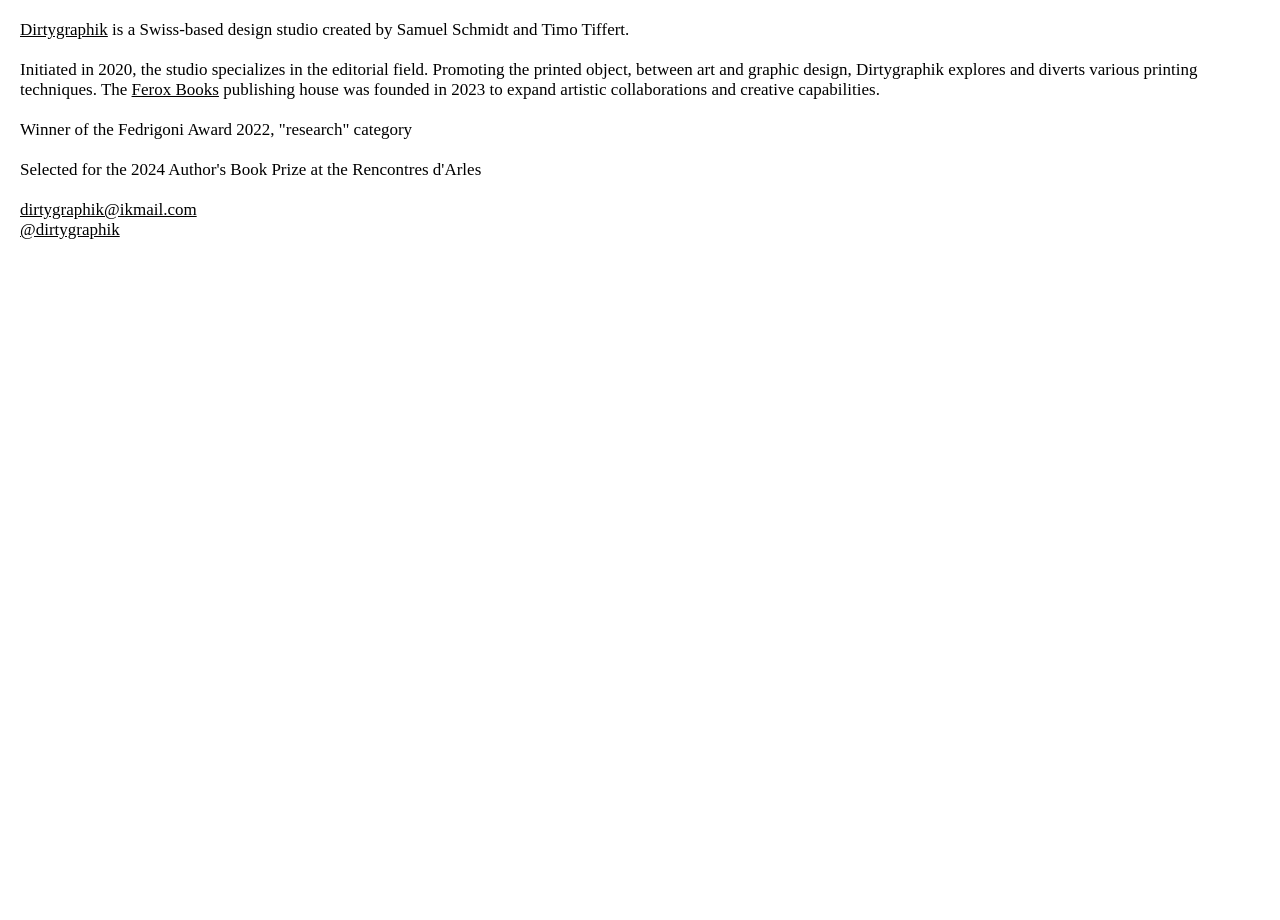
==== contact/index.html @ 69ed5bec "remove .html from urls" ====
<!DOCTYPE html>
<html lang="en">
<head>
    <meta charset="UTF-8">
    <meta name="viewport" content="width=device-width, initial-scale=1.0">
    <title>Contact - Dirtygraphik</title>
    <link rel="stylesheet" href="style.css">
</head>
<body>
    <div>
        <a href="/" title="Accueil">Dirtygraphik</a> is a Swiss-based design studio created by Samuel Schmidt and Timo Tiffert.
        <br>
        <br>
        Initiated in 2020, the studio specializes in the editorial field. Promoting the printed object, between art and graphic design, Dirtygraphik explores and diverts various printing techniques. The <a href="https://feroxbooks.ch/" target="_blank">Ferox Books</a> publishing house was founded in 2023 to expand artistic collaborations and creative capabilities.
        <br>
        <br>
        Winner of the Fedrigoni Award 2022, "research" category
        <br>
        <br>
        Selected for the 2024 Author's Book Prize at the Rencontres d'Arles
        <br>
        <br>
        <a href="mailto:dirtygraphik@ikmail.com">dirtygraphik@ikmail.com</a>
        <br>
        <a href="https://www.instagram.com/dirtygraphik/ " target="_blank">@dirtygraphik</a>
    </div>

</body>
</html>
---- contact/style.css ----
html, body {
    margin: 0;
    height: 100%;
    font-family: Continental;
}

div{
    margin: 20px;
    font-size: 17px;
}

a{
    color: black;
}

@font-face {
    font-family: Continental;
    src: url("font/ContinentalMedium.otf") format("opentype");
}
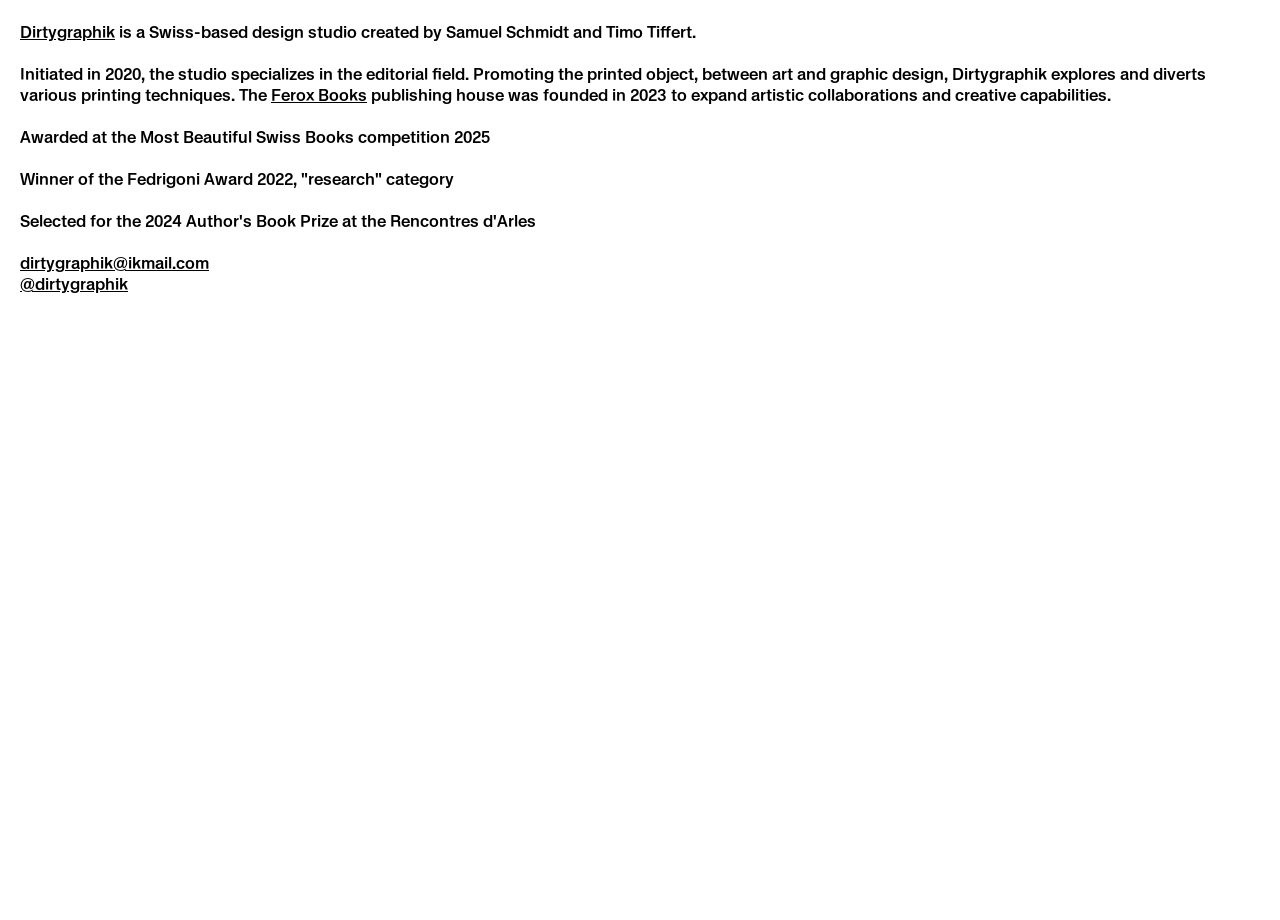
==== commit 2ec33f6b: "new pics and text" ====
--- a/contact/index.html
+++ b/contact/index.html
@@ -14,6 +14,9 @@
         Initiated in 2020, the studio specializes in the editorial field. Promoting the printed object, between art and graphic design, Dirtygraphik explores and diverts various printing techniques. The <a href="https://feroxbooks.ch/" target="_blank">Ferox Books</a> publishing house was founded in 2023 to expand artistic collaborations and creative capabilities.
         <br>
         <br>
+        Awarded at the Most Beautiful Swiss Books competition 2025
+        <br>
+        <br>
         Winner of the Fedrigoni Award 2022, "research" category
         <br>
         <br>
--- a/contact/style.css
+++ b/contact/style.css
@@ -15,5 +15,5 @@
 
 @font-face {
     font-family: Continental;
-    src: url("font/ContinentalMedium.otf") format("opentype");
+    src: url("../font/ContinentalMedium.otf") format("opentype");
 }
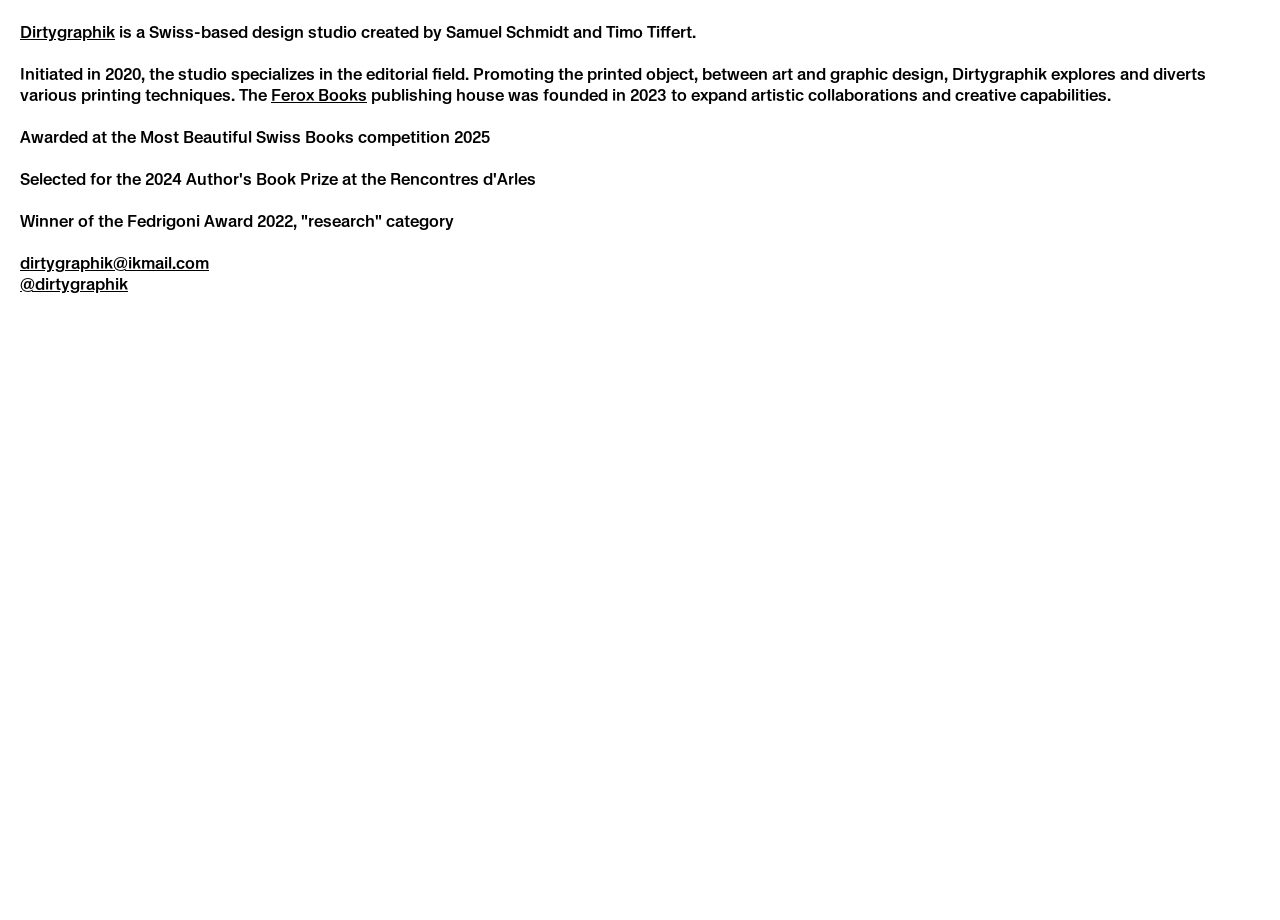
==== commit 59162c6b: "Update index.html" ====
--- a/contact/index.html
+++ b/contact/index.html
@@ -17,10 +17,10 @@
         Awarded at the Most Beautiful Swiss Books competition 2025
         <br>
         <br>
-        Winner of the Fedrigoni Award 2022, "research" category
+        Selected for the 2024 Author's Book Prize at the Rencontres d'Arles
         <br>
         <br>
-        Selected for the 2024 Author's Book Prize at the Rencontres d'Arles
+         Winner of the Fedrigoni Award 2022, "research" category
         <br>
         <br>
         <a href="mailto:dirtygraphik@ikmail.com">dirtygraphik@ikmail.com</a>
